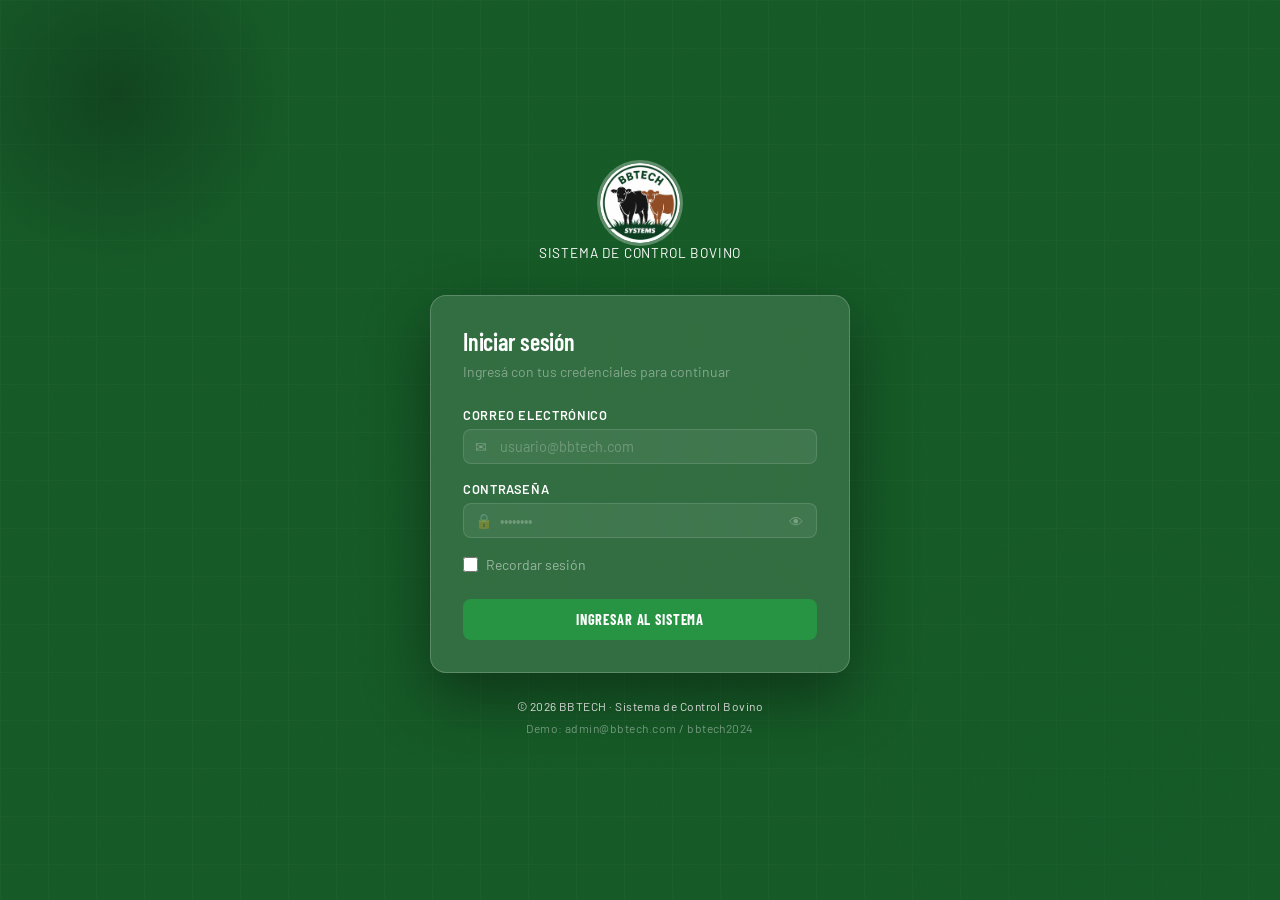
==== index.html @ 863b9957 "Initial commit — BBTECH frontend" ====
<!DOCTYPE html>
<html lang="es">

<head>
  <meta charset="UTF-8">
  <meta name="viewport" content="width=device-width, initial-scale=1.0">
  <title>BBTECH — Iniciar Sesión</title>
  <link rel="icon"
    href="data:image/svg+xml,<svg xmlns='http://www.w3.org/2000/svg' viewBox='0 0 100 100'><text y='.9em' font-size='90'>🐄</text></svg>">
  <link rel="stylesheet" href="css/main.css">
  <link rel="stylesheet" href="css/login.css">
</head>

<body class="login-page">

  <div class="login-bg" aria-hidden="true">
    <div class="login-bg-grid"></div>
    <div class="login-bg-circle1"></div>
    <div class="login-bg-circle2"></div>
  </div>

  <div class="login-container">
    <div class="login-header">
      <div style="display:flex;flex-direction:column;align-items:center;gap:12px">
        <img src="assets/logo.png" alt="BBTECH Logo" class="login-logo-img"
          onerror="this.style.display='none';document.getElementById('login-logo-fallback').style.display='flex'">
        <div id="login-logo-fallback" style="display:none;align-items:center;gap:12px">
          <div class="login-logo-icon" aria-hidden="true">🐄</div>
          <span class="login-logo-text">BBTECH</span>
        </div>
      </div>
      <div class="login-tagline">Sistema de Control Bovino</div>
    </div>

    <div class="login-card">
      <h2>Iniciar sesión</h2>
      <p class="subtitle">Ingresá con tus credenciales para continuar</p>

      <div class="login-error hidden" id="login-error" role="alert">
        <span>⚠</span>
        <span id="login-error-msg"></span>
      </div>

      <form class="login-form" id="login-form" novalidate autocomplete="on">
        <div class="form-group">
          <label class="form-label" for="email">Correo electrónico</label>
          <div class="login-input-wrapper">
            <span class="login-input-icon">✉</span>
            <input class="input" type="email" id="email" name="email" autocomplete="email"
              placeholder="usuario@bbtech.com" required maxlength="100">
          </div>
        </div>

        <div class="form-group">
          <label class="form-label" for="password">Contraseña</label>
          <div class="login-input-wrapper">
            <span class="login-input-icon">🔒</span>
            <input class="input" type="password" id="password" name="password" autocomplete="current-password"
              placeholder="••••••••" required maxlength="128">
            <button type="button" class="login-toggle-pw" id="toggle-pw" aria-label="Mostrar contraseña">
              <span id="eye-icon">👁</span>
            </button>
          </div>
        </div>

        <label class="remember-me">
          <input type="checkbox" id="remember-me" name="remember">
          Recordar sesión
        </label>

        <button type="submit" class="login-submit" id="login-btn">
          Ingresar al sistema
        </button>
      </form>
    </div>

    <div class="login-footer">
      <p>© 2026 BBTECH · Sistema de Control Bovino</p>
      <p style="margin-top:4px;opacity:.4">Demo: admin@bbtech.com / bbtech2024</p>
    </div>
  </div>

  <!-- store.js PRIMERO, luego el script inline — orden garantizado al final del body -->
  <script src="js/store.js"></script>
  <script>
    (function () {
      'use strict';

      if (BBT.Auth.isLoggedIn()) {
        window.location.href = 'app.html';
        return;
      }

      var form = document.getElementById('login-form');
      var emailEl = document.getElementById('email');
      var pwEl = document.getElementById('password');
      var errorEl = document.getElementById('login-error');
      var errorMsg = document.getElementById('login-error-msg');
      var btn = document.getElementById('login-btn');
      var togglePw = document.getElementById('toggle-pw');
      var eyeIcon = document.getElementById('eye-icon');
      var remember = document.getElementById('remember-me');

      function showError(msg) {
        errorMsg.textContent = msg;
        errorEl.classList.remove('hidden');
      }

      togglePw.addEventListener('click', function () {
        if (pwEl.type === 'password') {
          pwEl.type = 'text';
          eyeIcon.textContent = '🙈';
        } else {
          pwEl.type = 'password';
          eyeIcon.textContent = '👁';
        }
      });

      [emailEl, pwEl].forEach(function (el) {
        el.addEventListener('input', function () {
          errorEl.classList.add('hidden');
        });
      });

      form.addEventListener('submit', function (e) {
        e.preventDefault();

        var email = emailEl.value.trim();
        var password = pwEl.value;

        if (!email || !password) {
          showError('Completá todos los campos.');
          return;
        }

        btn.disabled = true;
        btn.textContent = 'Verificando...';
        errorEl.classList.add('hidden');

        BBT.Auth.login(email, password, remember.checked).then(function (res) {
          if (res.ok) {
            btn.textContent = '✓ Ingresando...';
            window.location.href = 'app.html';
          } else {
            showError(res.error || 'Credenciales incorrectas.');
            btn.disabled = false;
            btn.textContent = 'Ingresar al sistema';
          }
        }).catch(function () {
          showError('Error de conexión. Verificá tu internet.');
          btn.disabled = false;
          btn.textContent = 'Ingresar al sistema';
        });
      });

    })();
  </script>

</body>

</html>
---- css/main.css ----
/* ============================================================
   BBTECH — Sistema de Control Bovino
   Design System & Global Styles
   ============================================================ */

@import url('https://fonts.googleapis.com/css2?family=Barlow+Condensed:wght@300;400;500;600;700&family=Barlow:wght@300;400;500;600&family=JetBrains+Mono:wght@400;500&display=swap');

/* ── Variables ──────────────────────────────────────────── */
:root {
  /* ── Brand greens ─────────────────────────────────────── */
  --green-950: #061a0c;
  --green-900: #0a2e14;
  --green-800: #0f421d;
  --green-700: #165a27;
  --green-600: #1e7a34;
  --green-500: #279444;  /* primary action */
  --green-400: #38b057;
  --green-300: #5ec97a;
  --green-200: #96dfa8;
  --green-100: #c8f0d2;
  --green-50:  #edfaf1;

  /* ── Semantic status (shared palette) ─────────────────── */
  --color-prenada:      #1e7a34;   /* green-600  */
  --color-prenada-bg:   #edfaf1;   /* green-50   */
  --color-vacia:        #b45309;   /* amber      */
  --color-vacia-bg:     #fef3c7;
  --color-rechazo:      #92400e;   /* brown      */
  --color-rechazo-bg:   #fef3c7;
  --color-muerte:       #991b1b;   /* red        */
  --color-muerte-bg:    #fee2e2;
  --color-venta:        #1e40af;   /* blue       */
  --color-venta-bg:     #dbeafe;
  --color-warning:      #b45309;
  --color-warning-bg:   #fef3c7;
  --color-info:         #1e40af;
  --color-info-bg:      #dbeafe;

  /* Keep legacy names mapped to new palette */
  --status-preniada:    var(--color-prenada);
  --status-preniada-bg: var(--color-prenada-bg);
  --status-vacia:       var(--color-vacia);
  --status-vacia-bg:    var(--color-vacia-bg);
  --status-rechazo:     var(--color-rechazo);
  --status-rechazo-bg:  var(--color-rechazo-bg);
  --status-muerte:      var(--color-muerte);
  --status-muerte-bg:   var(--color-muerte-bg);
  --status-venta:       var(--color-venta);
  --status-venta-bg:    var(--color-venta-bg);

  /* ── Neutrals ──────────────────────────────────────────── */
  --gray-950: #0a0c0b;
  --gray-900: #111512;
  --gray-800: #1e2320;
  --gray-700: #2d342f;
  --gray-600: #3f4840;
  --gray-500: #5c6860;
  --gray-400: #8a9490;
  --gray-300: #b5bdb8;
  --gray-200: #d6dcd8;
  --gray-100: #edf0ee;
  --gray-50:  #f7f9f7;

  /* ── Surfaces ──────────────────────────────────────────── */
  --surface-bg:     #f4f7f5;
  --surface-card:   #ffffff;
  --surface-raised: #ffffff;
  --surface-sunken: #edf0ee;
  --border:         #d6dcd8;
  --border-strong:  #b5bdb8;
  --text-primary:   #111512;
  --text-secondary: #3f4840;
  --text-muted:     #8a9490;
  --text-inverse:   #ffffff;

  /* ── Brand aliases (keep old names working) ───────────── */
  --brand-900: var(--green-900);
  --brand-800: var(--green-800);
  --brand-700: var(--green-700);
  --brand-600: var(--green-600);
  --brand-500: var(--green-500);
  --brand-400: var(--green-400);
  --brand-300: var(--green-300);
  --brand-200: var(--green-200);
  --brand-100: var(--green-100);
  --brand-50:  var(--green-50);

  /* ── Shadow ────────────────────────────────────────────── */
  --shadow-sm:  0 1px 3px rgba(10,46,20,.06), 0 1px 2px rgba(10,46,20,.04);
  --shadow-md:  0 4px 12px rgba(10,46,20,.08), 0 2px 4px rgba(10,46,20,.05);
  --shadow-lg:  0 12px 32px rgba(10,46,20,.12), 0 4px 8px rgba(10,46,20,.06);
  --shadow-xl:  0 24px 48px rgba(10,46,20,.16), 0 8px 16px rgba(10,46,20,.08);

  /* ── Typography ─────────────────────────────────────────── */
  --font-display: 'Barlow Condensed', sans-serif;
  --font-body:    'Barlow', sans-serif;
  --font-mono:    'JetBrains Mono', monospace;

  /* ── Spacing ─────────────────────────────────────────────── */
  --space-1: 4px; --space-2: 8px; --space-3: 12px; --space-4: 16px;
  --space-5: 20px; --space-6: 24px; --space-8: 32px; --space-10: 40px;
  --space-12: 48px; --space-16: 64px;

  /* ── Radius ──────────────────────────────────────────────── */
  --radius-sm: 4px; --radius-md: 8px; --radius-lg: 12px;
  --radius-xl: 16px; --radius-full: 9999px;

  /* ── Transitions ─────────────────────────────────────────── */
  --transition-fast: 120ms ease;
  --transition-base: 200ms ease;
  --transition-slow: 300ms ease;

  /* ── Layout ──────────────────────────────────────────────── */
  --sidebar-w: 260px;
  --topbar-h:  64px;
}

/* ── Reset ──────────────────────────────────────────────── */
*, *::before, *::after { box-sizing: border-box; margin: 0; padding: 0; }

html { font-size: 16px; -webkit-text-size-adjust: 100%; }

body {
  font-family: var(--font-body);
  background: var(--surface-bg);
  color: var(--text-primary);
  line-height: 1.5;
  min-height: 100vh;
}

img, svg { display: block; max-width: 100%; }
button { cursor: pointer; font-family: inherit; }
input, select, textarea { font-family: inherit; }
a { color: inherit; text-decoration: none; }
ul, ol { list-style: none; }

/* ── Scrollbar ──────────────────────────────────────────── */
::-webkit-scrollbar { width: 6px; height: 6px; }
::-webkit-scrollbar-track { background: transparent; }
::-webkit-scrollbar-thumb { background: var(--gray-300); border-radius: var(--radius-full); }
::-webkit-scrollbar-thumb:hover { background: var(--gray-400); }

/* ── Typography ─────────────────────────────────────────── */
h1,h2,h3,h4,h5 { font-family: var(--font-display); font-weight: 600; line-height: 1.2; }
h1 { font-size: 2.25rem; letter-spacing: -0.02em; }
h2 { font-size: 1.75rem; letter-spacing: -0.01em; }
h3 { font-size: 1.375rem; }
h4 { font-size: 1.125rem; }
h5 { font-size: 1rem; }

.text-sm   { font-size: 0.875rem; }
.text-xs   { font-size: 0.75rem; }
.text-mono { font-family: var(--font-mono); }
.text-muted { color: var(--text-muted); }

/* ── Buttons ─────────────────────────────────────────────── */
.btn {
  display: inline-flex; align-items: center; gap: var(--space-2);
  padding: var(--space-2) var(--space-4);
  border-radius: var(--radius-md);
  border: 1.5px solid transparent;
  font-family: var(--font-display);
  font-size: 0.875rem; font-weight: 600; letter-spacing: 0.02em;
  text-transform: uppercase;
  transition: all var(--transition-fast);
  white-space: nowrap;
  user-select: none;
}
.btn:focus-visible { outline: 2px solid var(--brand-400); outline-offset: 2px; }
.btn:disabled { opacity: .45; pointer-events: none; }

.btn-primary {
  background: var(--brand-500); color: #fff; border-color: var(--brand-500);
}
.btn-primary:hover { background: var(--brand-600); border-color: var(--brand-600); }
.btn-primary:active { background: var(--brand-700); }

.btn-secondary {
  background: var(--surface-card); color: var(--text-primary); border-color: var(--border-strong);
}
.btn-secondary:hover { background: var(--gray-50); border-color: var(--gray-400); }

.btn-ghost {
  background: transparent; color: var(--text-secondary); border-color: transparent;
}
.btn-ghost:hover { background: var(--surface-sunken); color: var(--text-primary); }

.btn-danger {
  background: var(--status-muerte-bg); color: var(--status-muerte); border-color: #fca5a5;
}
.btn-danger:hover { background: #fee2e2; border-color: var(--status-muerte); }

.btn-warning {
  background: var(--status-vacia-bg); color: var(--status-vacia); border-color: #fcd34d;
}
.btn-warning:hover { background: #fef3c7; }

.btn-info {
  background: var(--status-venta-bg); color: var(--status-venta); border-color: #93c5fd;
}
.btn-info:hover { background: #bfdbfe; }

.btn-sm { padding: var(--space-1) var(--space-3); font-size: 0.8rem; }
.btn-lg { padding: var(--space-3) var(--space-6); font-size: 1rem; }
.btn-icon { padding: var(--space-2); width: 36px; height: 36px; justify-content: center; }
.btn-icon.btn-sm { width: 30px; height: 30px; padding: var(--space-1); }

/* ── Form Elements ───────────────────────────────────────── */
.input, .select, .textarea {
  width: 100%; padding: var(--space-2) var(--space-3);
  background: var(--surface-card);
  border: 1.5px solid var(--border);
  border-radius: var(--radius-md);
  font-size: 0.9rem; color: var(--text-primary);
  transition: border-color var(--transition-fast), box-shadow var(--transition-fast);
}
.input:focus, .select:focus, .textarea:focus {
  outline: none;
  border-color: var(--brand-400);
  box-shadow: 0 0 0 3px rgba(58,125,82,.12);
}
.input::placeholder { color: var(--text-muted); }
.select { appearance: none; cursor: pointer; background-image: url("data:image/svg+xml,%3Csvg xmlns='http://www.w3.org/2000/svg' width='12' height='8' fill='none'%3E%3Cpath d='M1 1l5 5 5-5' stroke='%238a9490' stroke-width='1.5' stroke-linecap='round' stroke-linejoin='round'/%3E%3C/svg%3E"); background-repeat: no-repeat; background-position: right 10px center; padding-right: 30px; }
.textarea { resize: vertical; min-height: 80px; }
.input-sm { padding: 5px var(--space-2); font-size: 0.8rem; }

.form-group { display: flex; flex-direction: column; gap: var(--space-1); }
.form-label { font-size: 0.8rem; font-weight: 600; color: var(--text-secondary); text-transform: uppercase; letter-spacing: 0.05em; }

/* Checkbox */
.checkbox-wrapper {
  display: flex; align-items: center; gap: var(--space-2); cursor: pointer;
}
.checkbox-wrapper input[type="checkbox"] {
  width: 16px; height: 16px; cursor: pointer;
  accent-color: var(--brand-500);
}

/* ── Badges ──────────────────────────────────────────────── */
.badge {
  display: inline-flex; align-items: center; gap: 4px;
  padding: 2px 8px; border-radius: var(--radius-full);
  font-family: var(--font-display); font-size: 0.75rem; font-weight: 700;
  letter-spacing: 0.04em; text-transform: uppercase; white-space: nowrap;
}
.badge-preniada  { background: var(--status-preniada-bg);  color: var(--status-preniada); }
.badge-vacia     { background: var(--status-vacia-bg);     color: var(--status-vacia); }
.badge-rechazo   { background: var(--status-rechazo-bg);   color: var(--status-rechazo); }
.badge-muerte    { background: var(--status-muerte-bg);    color: var(--status-muerte); }
.badge-venta     { background: var(--status-venta-bg);     color: var(--status-venta); }

/* ── Cards ────────────────────────────────────────────────── */
.card {
  background: var(--surface-card);
  border: 1px solid var(--border);
  border-radius: var(--radius-lg);
  box-shadow: var(--shadow-sm);
}
.card-header {
  padding: var(--space-4) var(--space-6);
  border-bottom: 1px solid var(--border);
  display: flex; align-items: center; justify-content: space-between; gap: var(--space-4);
  flex-wrap: wrap;
}
.card-body { padding: var(--space-6); }
.card-footer {
  padding: var(--space-4) var(--space-6);
  border-top: 1px solid var(--border);
  background: var(--surface-sunken);
  border-radius: 0 0 var(--radius-lg) var(--radius-lg);
}

/* ── Stats Grid ───────────────────────────────────────────── */
.stats-grid {
  display: grid;
  grid-template-columns: repeat(auto-fit, minmax(140px, 1fr));
  gap: var(--space-4);
}
.stat-card {
  background: var(--surface-card);
  border: 1px solid var(--border);
  border-radius: var(--radius-lg);
  padding: var(--space-4) var(--space-5);
}
.stat-label {
  font-size: 0.75rem; font-weight: 700; letter-spacing: 0.06em;
  text-transform: uppercase; color: var(--text-muted);
  margin-bottom: var(--space-1);
}
.stat-value {
  font-family: var(--font-display);
  font-size: 2rem; font-weight: 700; line-height: 1;
  color: var(--text-primary);
}
.stat-sub { font-size: 0.8rem; color: var(--text-muted); margin-top: 2px; }
.stat-card.highlight-green { border-color: var(--brand-300); }
.stat-card.highlight-green .stat-value { color: var(--brand-600); }

/* ── Table ────────────────────────────────────────────────── */
.table-wrapper { overflow-x: auto; }
.data-table {
  width: 100%; border-collapse: collapse;
  font-size: 0.875rem;
}
.data-table thead tr { background: var(--gray-50); }
.data-table th {
  padding: var(--space-3) var(--space-4);
  text-align: left;
  font-family: var(--font-display);
  font-size: 0.75rem; font-weight: 700; letter-spacing: 0.06em; text-transform: uppercase;
  color: var(--text-muted);
  border-bottom: 2px solid var(--border);
  white-space: nowrap;
}
.data-table td {
  padding: var(--space-3) var(--space-4);
  border-bottom: 1px solid var(--border);
  vertical-align: middle;
}
.data-table tbody tr { transition: background var(--transition-fast); }
.data-table tbody tr:hover { background: var(--brand-50); }
.data-table tbody tr.selected { background: #e6f3ec; }
.data-table tbody tr.row-rechazo           { background: var(--status-rechazo-bg); }
.data-table tbody tr.row-descarte-pendiente { background: #fefce8; }
.data-table tbody tr.row-muerte { background: var(--status-muerte-bg); }
.data-table tbody tr.row-venta { background: var(--status-venta-bg); }
.data-table th:first-child, .data-table td:first-child { padding-left: var(--space-5); }

/* ── Modal ────────────────────────────────────────────────── */
.modal-overlay {
  position: fixed; inset: 0;
  background: rgba(10,12,11,.6);
  backdrop-filter: blur(4px);
  display: flex; align-items: center; justify-content: center;
  z-index: 1000; padding: var(--space-4);
  animation: fadeIn var(--transition-base) ease;
}
.modal-overlay.hidden { display: none; }
.modal {
  background: var(--surface-card);
  border-radius: var(--radius-xl);
  box-shadow: var(--shadow-xl);
  width: 100%; max-width: 480px;
  animation: slideUp var(--transition-slow) ease;
}
.modal-header {
  padding: var(--space-5) var(--space-6);
  border-bottom: 1px solid var(--border);
  display: flex; align-items: center; justify-content: space-between;
}
.modal-title { font-family: var(--font-display); font-size: 1.125rem; font-weight: 700; }
.modal-body { padding: var(--space-6); }
.modal-footer {
  padding: var(--space-4) var(--space-6);
  border-top: 1px solid var(--border);
  display: flex; gap: var(--space-3); justify-content: flex-end;
}
.modal-sm .modal { max-width: 360px; }

/* ── Toast ────────────────────────────────────────────────── */
#toast-container {
  position: fixed; bottom: var(--space-6); right: var(--space-6);
  z-index: 2000; display: flex; flex-direction: column; gap: var(--space-3);
  pointer-events: none;
}
.toast {
  display: flex; align-items: center; gap: var(--space-3);
  padding: var(--space-3) var(--space-5);
  background: var(--gray-900); color: #fff;
  border-radius: var(--radius-lg);
  box-shadow: var(--shadow-lg);
  font-size: 0.875rem; font-weight: 500;
  min-width: 240px; max-width: 360px;
  pointer-events: all;
  animation: slideUp 200ms ease;
}
.toast.success { border-left: 3px solid var(--brand-300); }
.toast.error   { border-left: 3px solid #f87171; }
.toast.info    { border-left: 3px solid #60a5fa; }
.toast.warning { border-left: 3px solid #fbbf24; }
.toast-icon { font-size: 1rem; flex-shrink: 0; }
.toast.fade-out { animation: fadeOut 300ms ease forwards; }

/* ── Divider ──────────────────────────────────────────────── */
.divider {
  height: 1px; background: var(--border); margin: var(--space-4) 0;
}

/* ── Empty State ──────────────────────────────────────────── */
.empty-state {
  display: flex; flex-direction: column; align-items: center; justify-content: center;
  padding: var(--space-16) var(--space-8);
  text-align: center; gap: var(--space-3);
}
.empty-icon { font-size: 3rem; opacity: .35; }
.empty-title { font-family: var(--font-display); font-size: 1.1rem; font-weight: 600; color: var(--text-secondary); }
.empty-desc  { font-size: 0.875rem; color: var(--text-muted); max-width: 300px; }

/* ── Animations ───────────────────────────────────────────── */
@keyframes fadeIn   { from { opacity: 0; } to { opacity: 1; } }
@keyframes fadeOut  { from { opacity: 1; } to { opacity: 0; } }
@keyframes slideUp  { from { opacity: 0; transform: translateY(12px); } to { opacity: 1; transform: translateY(0); } }
@keyframes spin     { to { transform: rotate(360deg); } }

/* ── Utilities ────────────────────────────────────────────── */
.hidden    { display: none !important; }
.flex      { display: flex; }
.flex-col  { flex-direction: column; }
.items-center { align-items: center; }
.justify-between { justify-content: space-between; }
.gap-2 { gap: var(--space-2); }
.gap-3 { gap: var(--space-3); }
.gap-4 { gap: var(--space-4); }
.gap-6 { gap: var(--space-6); }
.w-full { width: 100%; }
.flex-1 { flex: 1; }
.shrink-0 { flex-shrink: 0; }
.text-right { text-align: right; }
.font-bold { font-weight: 700; }
.font-mono { font-family: var(--font-mono); }
.rounded-full { border-radius: var(--radius-full); }
.mt-4 { margin-top: var(--space-4); }
.mt-6 { margin-top: var(--space-6); }
.mb-4 { margin-bottom: var(--space-4); }
.mb-6 { margin-bottom: var(--space-6); }
.p-4 { padding: var(--space-4); }
.px-4 { padding-left: var(--space-4); padding-right: var(--space-4); }
.py-2 { padding-top: var(--space-2); padding-bottom: var(--space-2); }
.opacity-50 { opacity: .5; }
.truncate { overflow: hidden; text-overflow: ellipsis; white-space: nowrap; }
.wrap-gap { flex-wrap: wrap; gap: var(--space-3); }

/* ── Responsive ───────────────────────────────────────────── */
@media (max-width: 768px) {
  :root { --sidebar-w: 0px; }
  .stats-grid { grid-template-columns: repeat(2, 1fr); }
  .card-header { flex-direction: column; align-items: flex-start; }
  .modal { max-width: 100%; margin: var(--space-4); }
}
---- css/login.css ----
/* ============================================================
   BBTECH — Login Page Styles
   ============================================================ */

body.login-page {
  background: var(--green-700);
  display: flex; align-items: center; justify-content: center;
  min-height: 100vh;
  padding: var(--space-4);
}

.login-bg {
  position: fixed; inset: 0; z-index: 0;
  overflow: hidden;
  pointer-events: none;
}

/* Subtle noise texture overlay */
.login-bg::after {
  content: '';
  position: absolute; inset: 0;
  background-image: url("data:image/svg+xml,%3Csvg xmlns='http://www.w3.org/2000/svg' width='400' height='400'%3E%3Cfilter id='n'%3E%3CfeTurbulence type='fractalNoise' baseFrequency='0.75' numOctaves='4' stitchTiles='stitch'/%3E%3C/filter%3E%3Crect width='400' height='400' filter='url(%23n)' opacity='0.03'/%3E%3C/svg%3E");
  opacity: .4;
}

/* Geometric accent */
.login-bg-circle1 {
  position: absolute; bottom: -120px; right: -80px;
  width: 500px; height: 500px;
  border-radius: 50%;
  background: radial-gradient(circle, rgba(15,90,39,.35) 0%, transparent 70%);
}
.login-bg-circle2 {
  position: absolute; top: -80px; left: -60px;
  width: 350px; height: 350px;
  border-radius: 50%;
  background: radial-gradient(circle, rgba(10,42,20,.45) 0%, transparent 70%);
}
.login-bg-grid {
  position: absolute; inset: 0;
  background-image:
    linear-gradient(rgba(255,255,255,.02) 1px, transparent 1px),
    linear-gradient(90deg, rgba(255,255,255,.02) 1px, transparent 1px);
  background-size: 48px 48px;
}

.login-container {
  position: relative; z-index: 1;
  width: 100%; max-width: 420px;
}

.login-header {
  text-align: center;
  margin-bottom: var(--space-8);
}
.login-logo {
  display: inline-flex; align-items: center; gap: var(--space-3);
  margin-bottom: var(--space-4);
}
.login-logo-icon {
  width: 52px; height: 52px;
  background: var(--green-400);
  border-radius: var(--radius-lg);
  display: flex; align-items: center; justify-content: center;
  font-size: 1.5rem;
  box-shadow: 0 0 0 4px rgba(94,201,122,.2);
}
.login-logo-text {
  font-family: var(--font-display);
  font-size: 2rem; font-weight: 700;
  letter-spacing: 0.1em; text-transform: uppercase;
  color: #fff;
}
.login-tagline {
  font-size: 0.85rem; color: #fff;
  letter-spacing: 0.06em; text-transform: uppercase;
}

.login-card {
  background: rgba(255,255,255,.12);
  border: 1px solid rgba(255,255,255,.2);
  backdrop-filter: blur(12px);
  border-radius: var(--radius-xl);
  padding: var(--space-8);
  box-shadow: 0 24px 64px rgba(0,0,0,.4);
}

.login-card h2 {
  font-family: var(--font-display);
  color: #fff; font-size: 1.5rem; font-weight: 600;
  margin-bottom: var(--space-1);
}
.login-card .subtitle {
  font-size: 0.875rem; color: rgba(255,255,255,.4);
  margin-bottom: var(--space-6);
}

.login-form { display: flex; flex-direction: column; gap: var(--space-4); }

.login-form .form-label { color: #fff; }

.login-form .input {
  background: rgba(255,255,255,.07);
  border-color: rgba(255,255,255,.12);
  color: #fff;
}
.login-form .input::placeholder { color: rgba(255,255,255,.25); }
.login-form .input:focus { border-color: var(--brand-300); background: rgba(255,255,255,.09); }

/* Fix browser autofill breaking dark theme */
.login-form .input:-webkit-autofill,
.login-form .input:-webkit-autofill:hover,
.login-form .input:-webkit-autofill:focus,
.login-form .input:-webkit-autofill:active {
  -webkit-box-shadow: 0 0 0 99px rgba(30,122,52,.15) inset !important;
  -webkit-text-fill-color: #ffffff !important;
  caret-color: #ffffff;
  border-color: rgba(255,255,255,.12) !important;
  transition: background-color 99999s ease-in-out 0s;
}

.login-input-wrapper {
  position: relative;
}
.login-input-icon {
  position: absolute; left: 12px; top: 50%; transform: translateY(-50%);
  color: rgba(255,255,255,.3); font-size: 0.9rem; pointer-events: none;
}
.login-input-wrapper .input { padding-left: 36px; }

.login-toggle-pw {
  position: absolute; right: 12px; top: 50%; transform: translateY(-50%);
  background: none; border: none;
  color: rgba(255,255,255,.3); font-size: 0.9rem;
  cursor: pointer; padding: 2px;
  transition: color var(--transition-fast);
}
.login-toggle-pw:hover { color: rgba(255,255,255,.65); }

.login-submit {
  background: var(--green-500); color: #fff;
  border: none; border-radius: var(--radius-md);
  padding: var(--space-3) var(--space-4);
  font-family: var(--font-display);
  font-size: 0.9rem; font-weight: 700;
  letter-spacing: 0.06em; text-transform: uppercase;
  cursor: pointer;
  transition: background var(--transition-fast), transform var(--transition-fast);
  margin-top: var(--space-2);
}
.login-submit:hover { background: var(--green-600); }
.login-submit:active { transform: scale(.98); }

.login-error {
  background: rgba(248,113,113,.12);
  border: 1px solid rgba(248,113,113,.25);
  border-radius: var(--radius-md);
  padding: var(--space-3) var(--space-4);
  color: #fca5a5; font-size: 0.875rem;
  display: flex; align-items: center; gap: var(--space-2);
}
.login-error.hidden { display: none; }

.login-footer {
  text-align: center; margin-top: var(--space-6);
  font-size: 0.75rem; color: #fff;
  letter-spacing: 0.04em;
}

.remember-me {
  display: flex; align-items: center; gap: var(--space-2);
  font-size: 0.875rem; color: rgba(255,255,255,.5);
  cursor: pointer;
}
.remember-me input[type="checkbox"] {
  accent-color: var(--brand-400); width: 15px; height: 15px;
}

/* ── Logo image support ────────────────────────────────── */
.login-logo-img {
  max-height: 80px;
  max-width: 80px;
  object-fit: contain;
  border-radius: 50%;
  box-shadow: 0 0 0 3px rgba(255,255,255,.3);
}
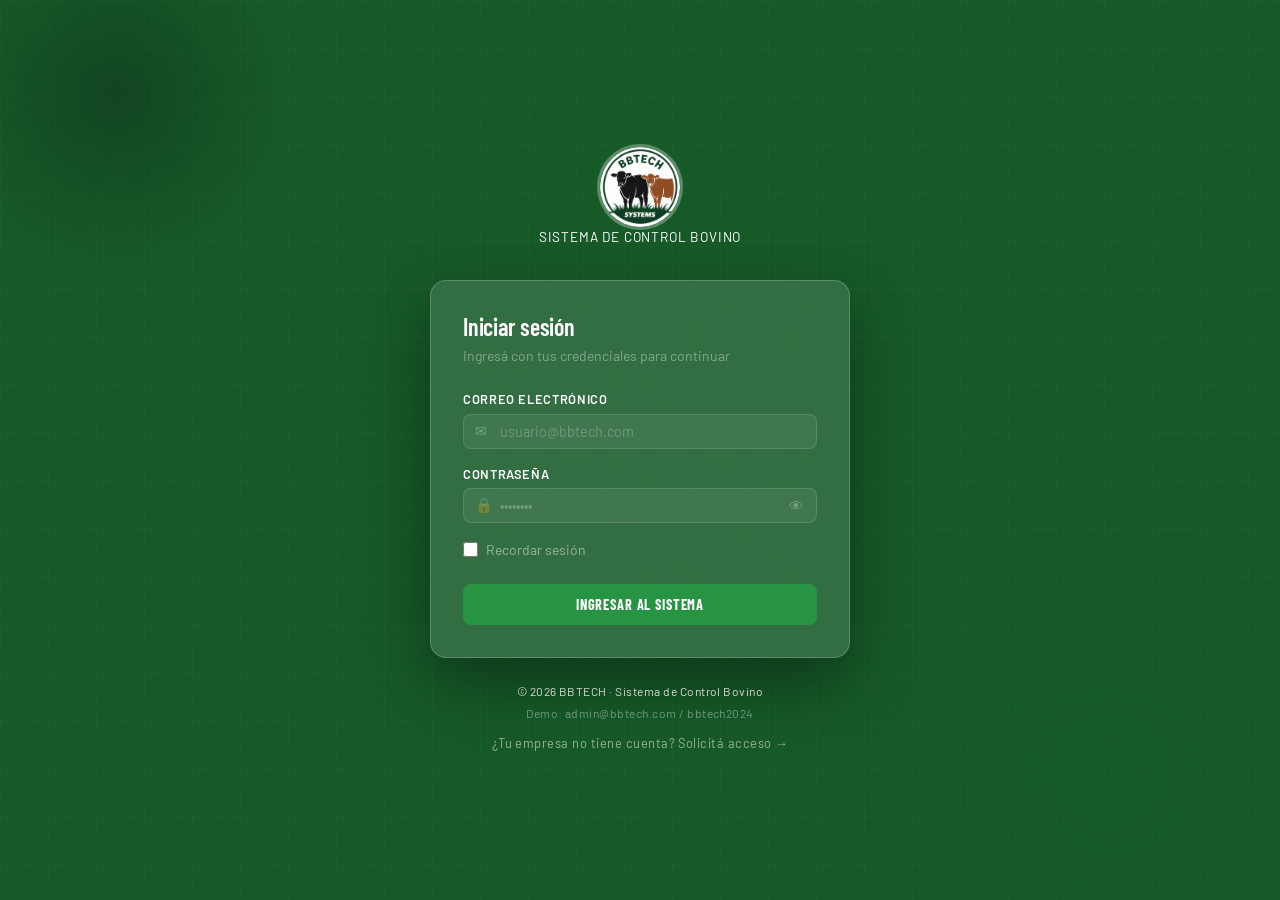
==== commit cdbcf290: "feat: pantalla de registro de nueva empresa" ====
--- a/index.html
+++ b/index.html
@@ -77,6 +77,12 @@
     <div class="login-footer">
       <p>© 2026 BBTECH · Sistema de Control Bovino</p>
       <p style="margin-top:4px;opacity:.4">Demo: admin@bbtech.com / bbtech2024</p>
+      <p style="margin-top:12px">
+        <a href="registro.html" style="color:rgba(255,255,255,.55);text-decoration:none;font-size:.8rem;transition:color .15s"
+          onmouseover="this.style.color='rgba(255,255,255,.9)'" onmouseout="this.style.color='rgba(255,255,255,.55)'">
+          ¿Tu empresa no tiene cuenta? Solicitá acceso →
+        </a>
+      </p>
     </div>
   </div>
 
@@ -87,7 +93,11 @@
       'use strict';
 
       if (BBT.Auth.isLoggedIn()) {
-        window.location.href = 'app.html';
+        // Decodificar el JWT para saber el rol sin hacer un request async
+        var tok = localStorage.getItem('bbtech_token') || sessionStorage.getItem('bbtech_token');
+        var rol = null;
+        try { rol = JSON.parse(atob(tok.split('.')[1])).rol; } catch(e) {}
+        window.location.href = rol === 'superadmin' ? 'superadmin.html' : 'app.html';
         return;
       }
 
@@ -140,7 +150,12 @@
         BBT.Auth.login(email, password, remember.checked).then(function (res) {
           if (res.ok) {
             btn.textContent = '✓ Ingresando...';
-            window.location.href = 'app.html';
+            // Superadmin va a su panel separado
+            if (res.user && res.user.rol === 'superadmin') {
+              window.location.href = 'superadmin.html';
+            } else {
+              window.location.href = 'app.html';
+            }
           } else {
             showError(res.error || 'Credenciales incorrectas.');
             btn.disabled = false;
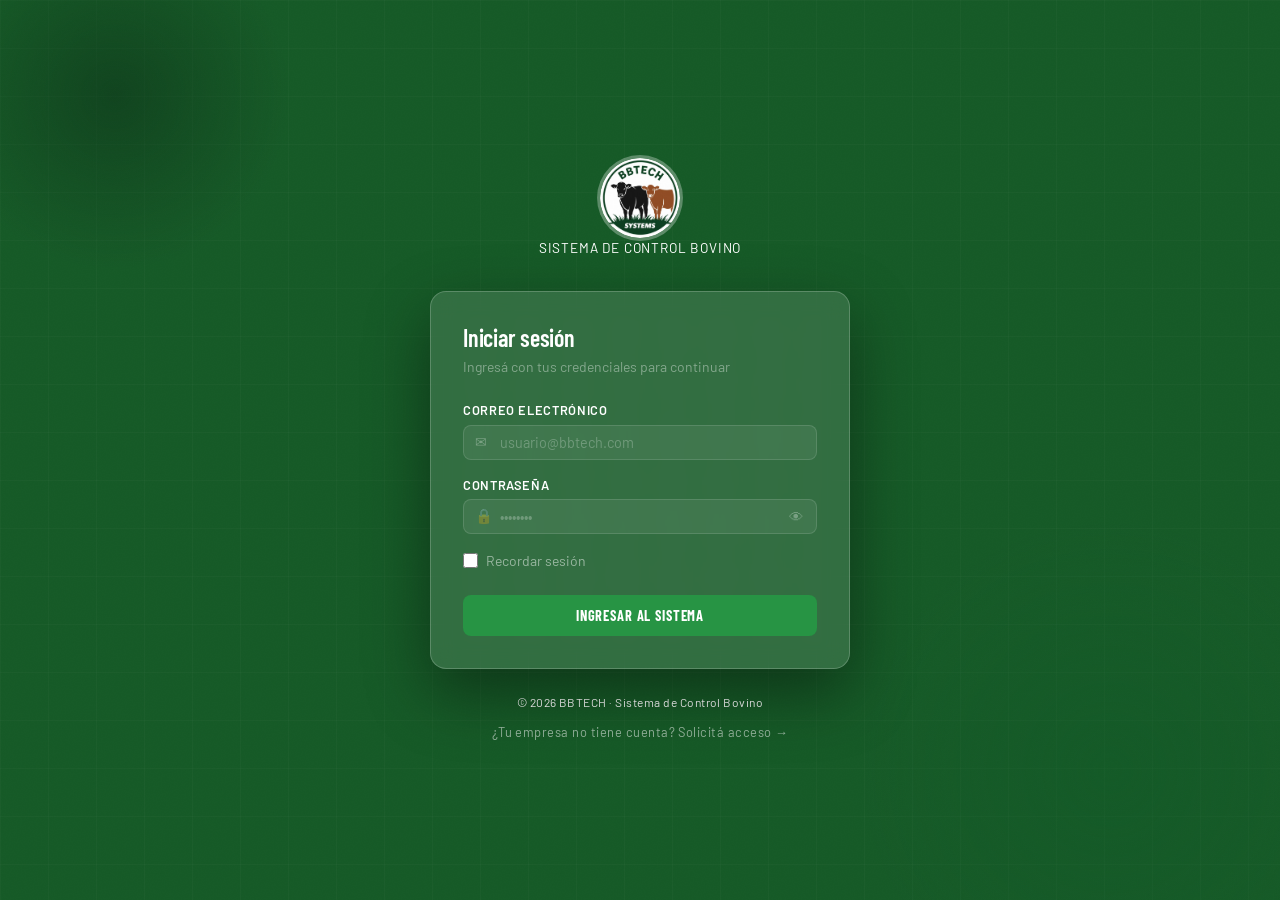
==== commit 8baf9410: "Remove demo credentials from login" ====
--- a/index.html
+++ b/index.html
@@ -76,7 +76,6 @@
 
     <div class="login-footer">
       <p>© 2026 BBTECH · Sistema de Control Bovino</p>
-      <p style="margin-top:4px;opacity:.4">Demo: admin@bbtech.com / bbtech2024</p>
       <p style="margin-top:12px">
         <a href="registro.html" style="color:rgba(255,255,255,.55);text-decoration:none;font-size:.8rem;transition:color .15s"
           onmouseover="this.style.color='rgba(255,255,255,.9)'" onmouseout="this.style.color='rgba(255,255,255,.55)'">
--- a/css/main.css
+++ b/css/main.css
@@ -281,6 +281,10 @@
   border: 1px solid var(--border);
   border-radius: var(--radius-lg);
   padding: var(--space-4) var(--space-5);
+  min-height: 108px;
+  display: flex;
+  flex-direction: column;
+  justify-content: flex-start;
 }
 .stat-label {
   font-size: 0.75rem; font-weight: 700; letter-spacing: 0.06em;
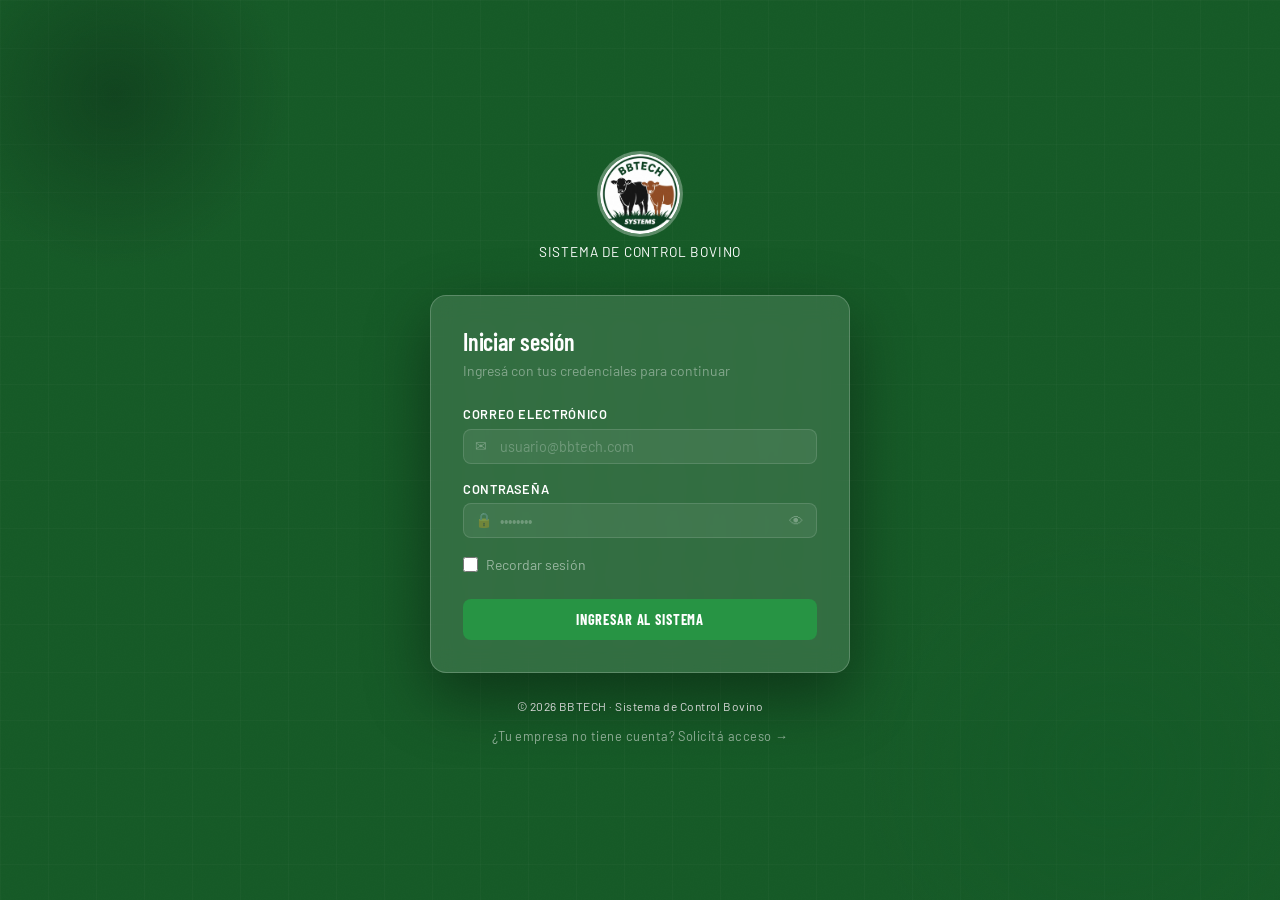
==== commit 5eb3e8fd: "fix: logo login linkea a landing, más espacio entre logo y tagline" ====
--- a/index.html
+++ b/index.html
@@ -22,14 +22,18 @@
   <div class="login-container">
     <div class="login-header">
       <div style="display:flex;flex-direction:column;align-items:center;gap:12px">
-        <img src="assets/logo.png" alt="BBTECH Logo" class="login-logo-img"
-          onerror="this.style.display='none';document.getElementById('login-logo-fallback').style.display='flex'">
+        <a href="landing.html">
+          <img src="assets/logo.png" alt="BBTECH Logo" class="login-logo-img"
+            onerror="this.style.display='none';document.getElementById('login-logo-fallback').style.display='flex'">
+        </a>
         <div id="login-logo-fallback" style="display:none;align-items:center;gap:12px">
-          <div class="login-logo-icon" aria-hidden="true">🐄</div>
+          <a href="landing.html">
+            <div class="login-logo-icon" aria-hidden="true">🐄</div>
+          </a>
           <span class="login-logo-text">BBTECH</span>
         </div>
       </div>
-      <div class="login-tagline">Sistema de Control Bovino</div>
+      <div class="login-tagline" style="margin-top:8px">Sistema de Control Bovino</div>
     </div>
 
     <div class="login-card">
